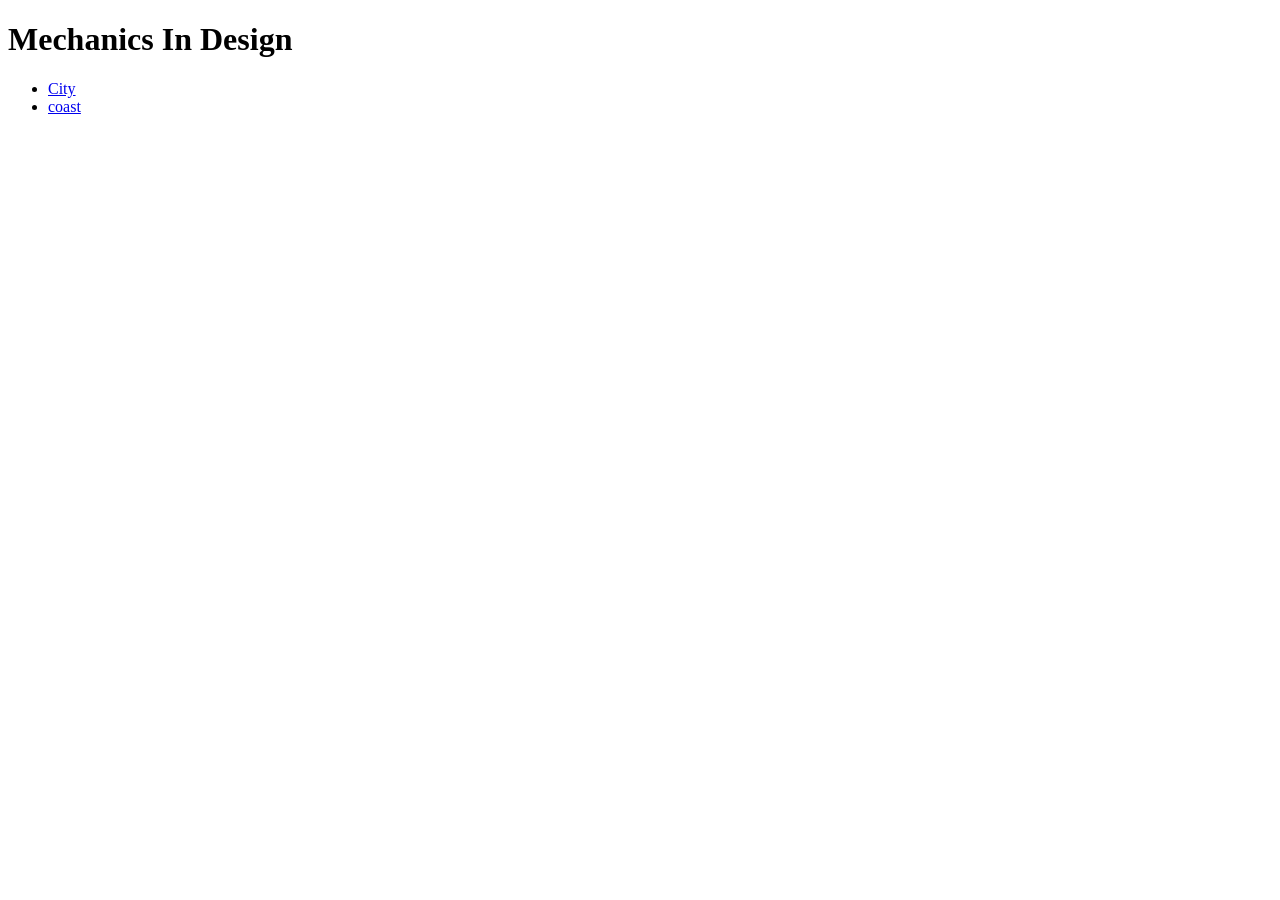
==== index.html @ 172ce4f9 "feat:added index page" ====
<!DOCTYPE html>
<html lang="en">
  <head>
    <meta charset="UTF-8" />
    <meta http-equiv="X-UA-Compatible" content="IE=edge" />
    <meta name="viewport" content="width=device-width, initial-scale=1.0" />
    <title>Mechasign</title>
  </head>
  <body>
    <h1>Mechanics In Design</h1>
    <nav>
      <ul>
        <li>
          <a href="index.html">City</a>
        </li>
        <li>
            <a href="coast.html">coast</a>
        </li>
      </ul>
    </nav>
  </body>
</html>
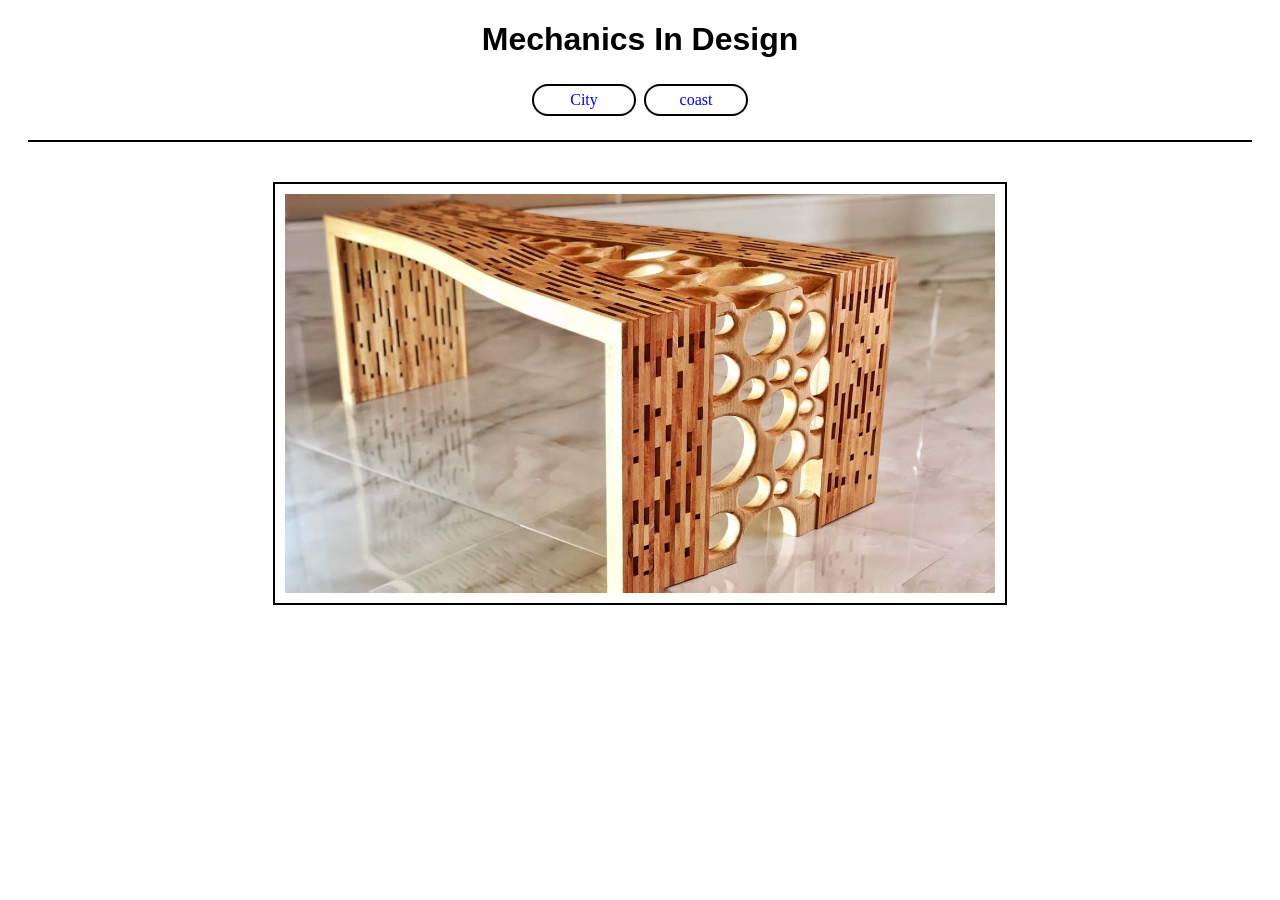
==== commit 690be2f3: "feat:add images to the webpages" ====
--- a/index.html
+++ b/index.html
@@ -4,6 +4,7 @@
     <meta charset="UTF-8" />
     <meta http-equiv="X-UA-Compatible" content="IE=edge" />
     <meta name="viewport" content="width=device-width, initial-scale=1.0" />
+    <link rel="stylesheet" href="assets/css/style.css" />
     <title>Mechasign</title>
   </head>
   <body>
@@ -14,10 +15,14 @@
           <a href="index.html">City</a>
         </li>
         <li>
-            <a href="coast.html">coast</a>
+          <a href="coast.html">coast</a>
         </li>
       </ul>
     </nav>
+    <section>
+      <figure>
+        <img src="assets/images/table.jpg" alt="an image of table" />
+      </figure>
+    </section>
   </body>
 </html>
-
--- a/assets/css/style.css
+++ b/assets/css/style.css
@@ -0,0 +1,48 @@
+ul {
+    list-style-type: none;
+    margin: 0;
+    padding: 0;
+}
+
+a {
+    border: 2px solid black;
+    border-radius: 50%;
+    width: 5rem;
+    padding: 5px 10px;
+    text-align: center;
+    text-decoration: none;
+    display: inline-block;
+    margin: 4px 2px;
+    border-radius: 16px;
+    font-family: Lato;
+}
+
+li {
+    display: inline;
+}
+
+nav {
+    text-align: center;
+    border-bottom: 2px solid black;
+    margin: 0px 20px 20px 20px;
+    padding-bottom: 20px;
+}
+
+img {
+    border: 2px solid black;
+    max-width: 60%;
+    padding: 10px;
+    display: block;
+    margin-left: auto;
+    margin-right: auto;
+
+}
+
+h1 {
+    font-family: Roboto, sans-serif;
+    text-align: center;
+}
+
+figure {
+    margin-top: 40px;
+}
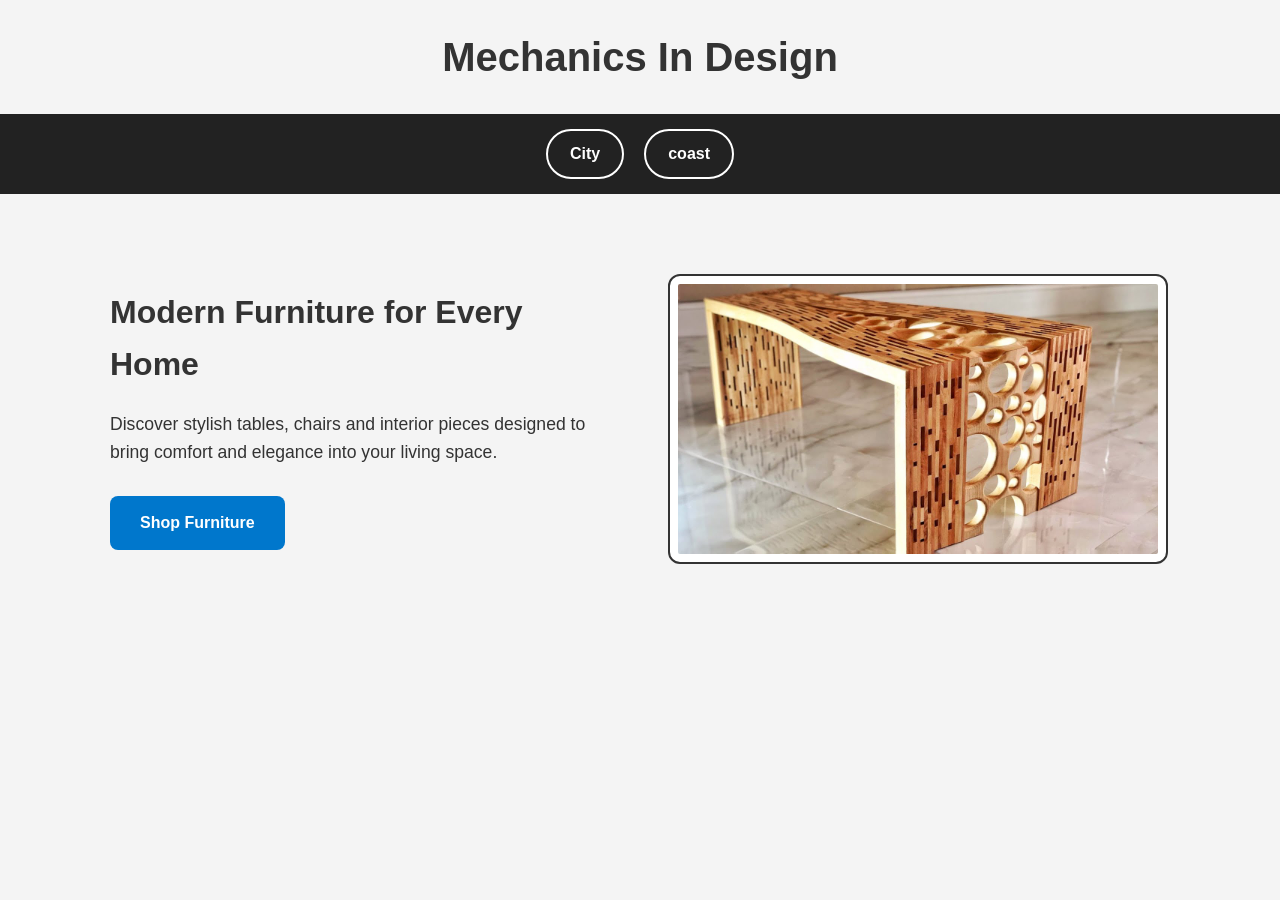
==== commit cac60da7: "Improve furniture and car diagnostics landing pages" ====
--- a/index.html
+++ b/index.html
@@ -1,4 +1,4 @@
-<!DOCTYPE html>
+<!doctype html>
 <html lang="en">
   <head>
     <meta charset="UTF-8" />
@@ -19,9 +19,17 @@
         </li>
       </ul>
     </nav>
-    <section>
+    <section class="hero">
+      <div class="hero-text">
+        <h2>Modern Furniture for Every Home</h2>
+        <p>
+          Discover stylish tables, chairs and interior pieces designed to bring
+          comfort and elegance into your living space.
+        </p>
+        <a href="#" class="button"> Shop Furniture </a>
+      </div>
       <figure>
-        <img src="assets/images/table.jpg" alt="an image of table" />
+        <img src="assets/images/table.jpg" alt="Modern wooden dining table" />
       </figure>
     </section>
   </body>
--- a/assets/css/style.css
+++ b/assets/css/style.css
@@ -1,48 +1,121 @@
-ul {
-    list-style-type: none;
-    margin: 0;
-    padding: 0;
+/* Global Reset */
+
+* {
+  margin: 0;
+  padding: 0;
+  box-sizing: border-box;
 }
-
-a {
-    border: 2px solid black;
-    border-radius: 50%;
-    width: 5rem;
-    padding: 5px 10px;
+/* Body */
+body {
+  font-family: Arial, Helvetica, sans-serif;
+  background: #f4f4f4;
+  color: #333;
+  line-height: 1.6;
+}
+/* Headings */
+h1 {
+  text-align: center;
+  font-size: 2.5rem;
+  padding: 25px;
+  font-family: Roboto, Arial, sans-serif;
+}
+h2 {
+  font-size: 2rem;
+  margin-bottom: 20px;
+}
+/* Navigation */
+nav {
+  background: #222;
+  padding: 15px 0;
+}
+nav ul {
+  display: flex;
+  justify-content: center;
+  list-style: none;
+  gap: 20px;
+}
+nav li {
+  list-style: none;
+}
+nav a {
+  display: inline-block;
+  padding: 10px 22px;
+  text-decoration: none;
+  color: white;
+  font-weight: bold;
+  border: 2px solid white;
+  border-radius: 25px;
+  transition: 0.3s ease;
+}
+nav a:hover {
+  background: #00b4d8;
+  border-color: #00b4d8;
+  color: white;
+}
+/* Hero Section */
+.hero {
+  max-width: 1100px;
+  margin: 60px auto;
+  padding: 20px;
+  display: flex;
+  align-items: center;
+  justify-content: space-between;
+  gap: 50px;
+}
+.hero-text {
+  flex: 1;
+}
+.hero-text p {
+  margin-bottom: 30px;
+  font-size: 1.1rem;
+}
+/* Button */
+.button {
+  display: inline-block;
+  background: #0077cc;
+  color: white;
+  text-decoration: none;
+  padding: 14px 30px;
+  border-radius: 8px;
+  font-weight: bold;
+  transition: 0.3s ease;
+}
+.button:hover {
+  background: #005fa3;
+}
+/* Images */
+figure {
+  flex: 1;
+}
+.hero img,
+figure img {
+  width: 100%;
+  max-width: 500px;
+  display: block;
+  margin: auto;
+  border: 2px solid #333;
+  border-radius: 12px;
+  padding: 8px;
+  background: white;
+}
+/* Responsive Design */
+@media (max-width: 768px) {
+  .hero {
+    flex-direction: column;
     text-align: center;
-    text-decoration: none;
-    display: inline-block;
-    margin: 4px 2px;
-    border-radius: 16px;
-    font-family: Lato;
+    margin: 30px auto;
+  }
+  nav ul {
+    flex-direction: column;
+    gap: 12px;
+  }
+  .hero img {
+    max-width: 100%;
+  }
+  h1 {
+    font-size: 2rem;
+  }
+  h2 {
+    font-size: 1.7rem;
+  }
 }
-
-li {
-    display: inline;
-}
-
-nav {
-    text-align: center;
-    border-bottom: 2px solid black;
-    margin: 0px 20px 20px 20px;
-    padding-bottom: 20px;
-}
-
-img {
-    border: 2px solid black;
-    max-width: 60%;
-    padding: 10px;
-    display: block;
-    margin-left: auto;
-    margin-right: auto;
-
-}
-
-h1 {
-    font-family: Roboto, sans-serif;
-    text-align: center;
-}
-
-figure {
-    margin-top: 40px;
-}
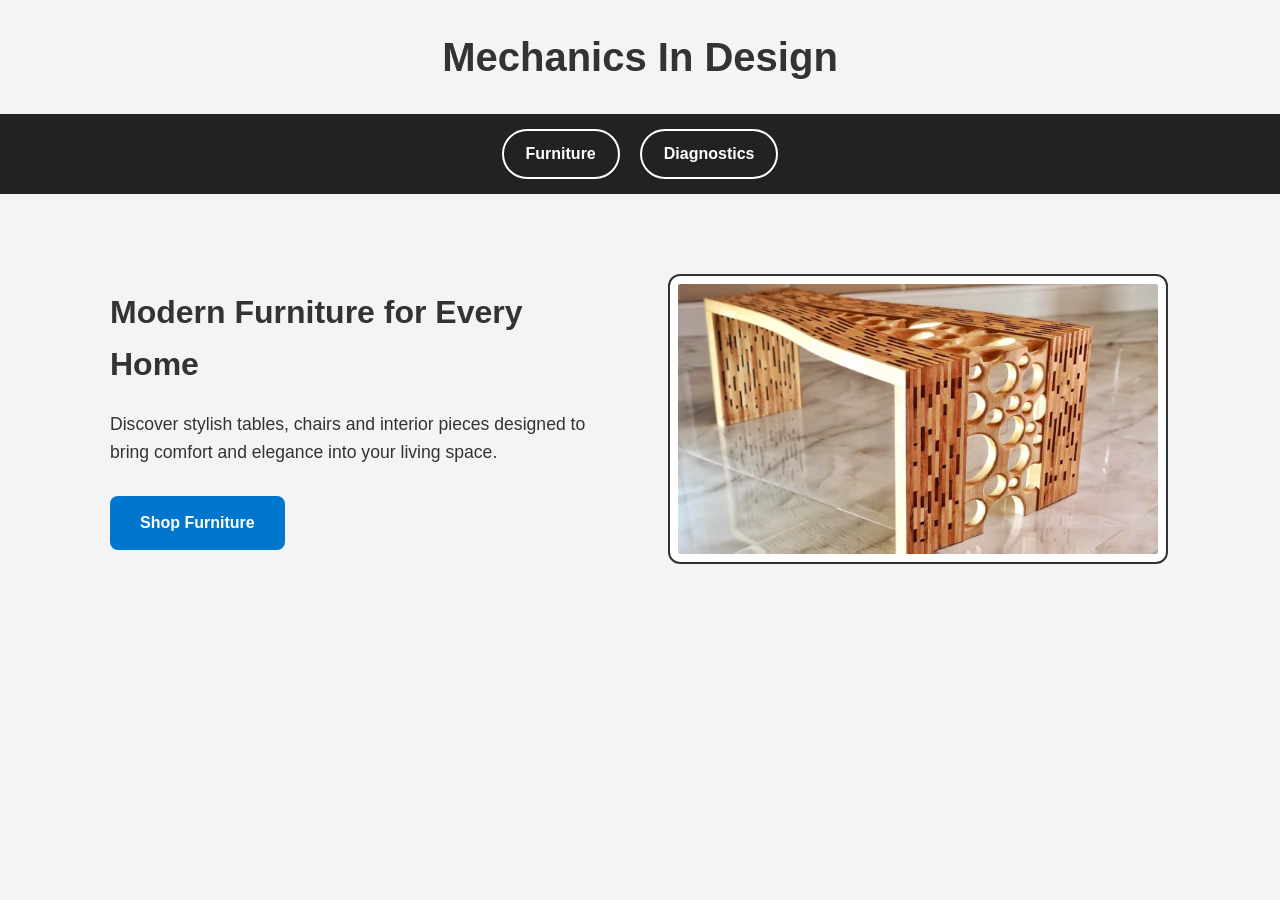
==== commit 17d4e179: "add readme.de file, rename coast.html to diagnostics.html, and update index.html to link to diagnost" ====
--- a/index.html
+++ b/index.html
@@ -12,10 +12,10 @@
     <nav>
       <ul>
         <li>
-          <a href="index.html">City</a>
+          <a href="index.html">Furniture</a>
         </li>
         <li>
-          <a href="coast.html">coast</a>
+          <a href="diagnostics.html">Diagnostics</a>
         </li>
       </ul>
     </nav>
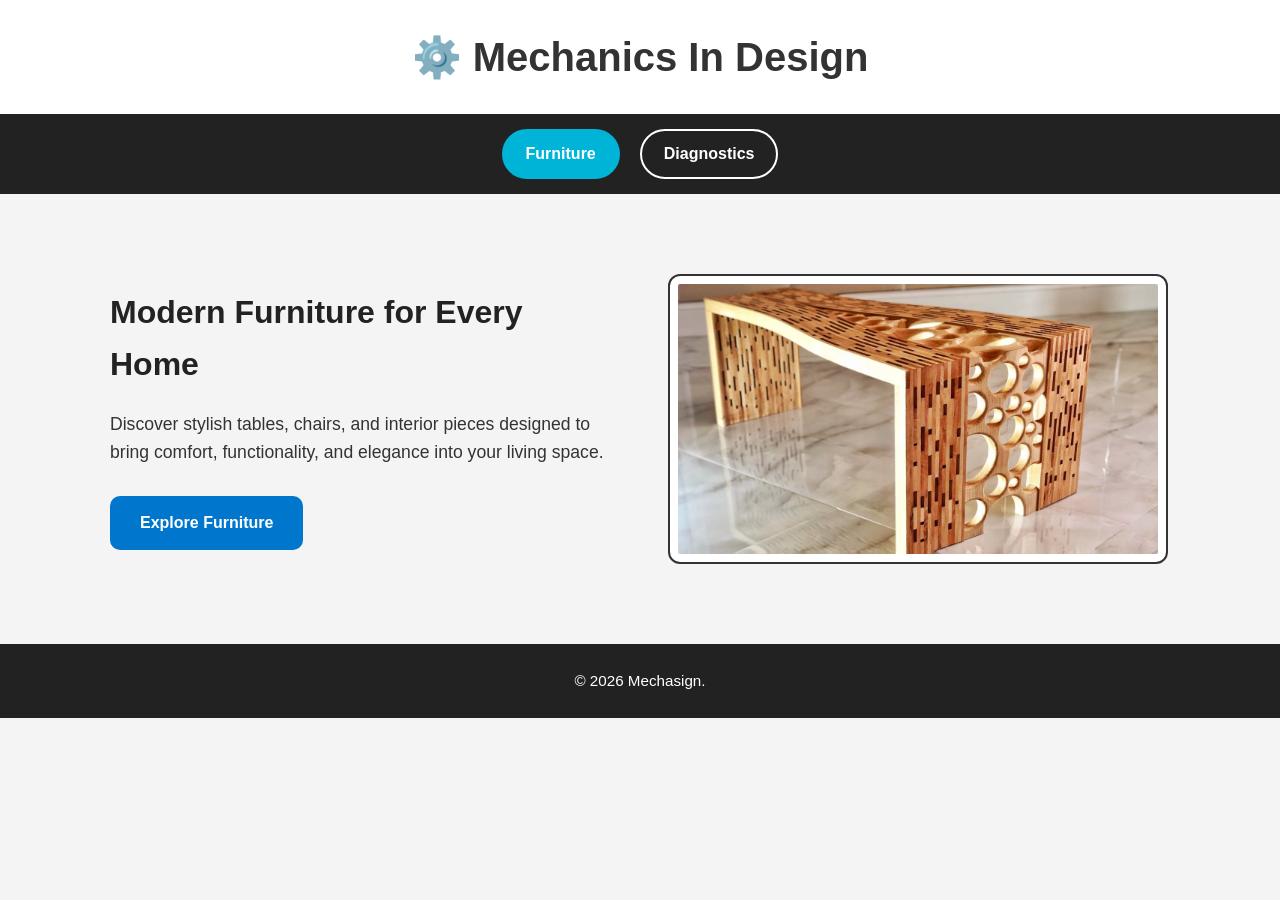
==== commit 765c5f6a: "Update landing pages and improve accessibility" ====
--- a/index.html
+++ b/index.html
@@ -4,33 +4,48 @@
     <meta charset="UTF-8" />
     <meta http-equiv="X-UA-Compatible" content="IE=edge" />
     <meta name="viewport" content="width=device-width, initial-scale=1.0" />
+    <meta
+      name="description"
+      content="Discover modern furniture designed for comfort, style, and every home."
+    />
+    <title>Mechasign | Modern Furniture</title>
     <link rel="stylesheet" href="assets/css/style.css" />
-    <title>Mechasign</title>
   </head>
   <body>
-    <h1>Mechanics In Design</h1>
-    <nav>
-      <ul>
-        <li>
-          <a href="index.html">Furniture</a>
-        </li>
-        <li>
-          <a href="diagnostics.html">Diagnostics</a>
-        </li>
-      </ul>
-    </nav>
-    <section class="hero">
-      <div class="hero-text">
-        <h2>Modern Furniture for Every Home</h2>
-        <p>
-          Discover stylish tables, chairs and interior pieces designed to bring
-          comfort and elegance into your living space.
-        </p>
-        <a href="#" class="button"> Shop Furniture </a>
-      </div>
-      <figure>
-        <img src="assets/images/table.jpg" alt="Modern wooden dining table" />
-      </figure>
-    </section>
+    <header>
+      <h1>⚙️ Mechanics In Design</h1>
+      <nav>
+        <ul>
+          <li>
+            <a href="index.html" aria-current="page">Furniture</a>
+          </li>
+          <li>
+            <a href="diagnostics.html">Diagnostics</a>
+          </li>
+        </ul>
+      </nav>
+    </header>
+    <main>
+      <section class="hero">
+        <div class="hero-text">
+          <h2>Modern Furniture for Every Home</h2>
+          <p>
+            Discover stylish tables, chairs, and interior pieces designed to
+            bring comfort, functionality, and elegance into your living space.
+          </p>
+          <a href="#" class="button">Explore Furniture</a>
+        </div>
+        <figure>
+          <img
+            src="assets/images/table.jpg"
+            alt="Modern wooden dining table"
+            loading="lazy"
+          />
+        </figure>
+      </section>
+    </main>
+    <footer>
+      <p>&copy; 2026 Mechasign.</p>
+    </footer>
   </body>
 </html>
--- a/assets/css/style.css
+++ b/assets/css/style.css
@@ -1,5 +1,17 @@
+/* CSS Variables */
+:root {
+  --primary-color: #0077cc;
+  --primary-hover: #005fa3;
+  --accent-color: #00b4d8;
+  --dark-color: #222;
+  --light-color: #ffffff;
+  --background-color: #f4f4f4;
+  --text-color: #333;
+  --border-radius: 10px;
+  --transition: 0.3s ease;
+  --max-width: 1100px;
+}
 /* Global Reset */
-
 * {
   margin: 0;
   padding: 0;
@@ -8,53 +20,59 @@
 /* Body */
 body {
   font-family: Arial, Helvetica, sans-serif;
-  background: #f4f4f4;
-  color: #333;
+  background: var(--background-color);
+  color: var(--text-color);
   line-height: 1.6;
 }
-/* Headings */
+/* Header */
+header {
+  background: var(--light-color);
+}
 h1 {
   text-align: center;
   font-size: 2.5rem;
   padding: 25px;
   font-family: Roboto, Arial, sans-serif;
 }
+/* Headings */
 h2 {
   font-size: 2rem;
   margin-bottom: 20px;
+  color: var(--dark-color);
 }
 /* Navigation */
 nav {
-  background: #222;
+  background: var(--dark-color);
   padding: 15px 0;
 }
 nav ul {
+  list-style: none;
   display: flex;
   justify-content: center;
-  list-style: none;
   gap: 20px;
-}
-nav li {
-  list-style: none;
 }
 nav a {
   display: inline-block;
   padding: 10px 22px;
   text-decoration: none;
-  color: white;
+  color: var(--light-color);
   font-weight: bold;
-  border: 2px solid white;
-  border-radius: 25px;
-  transition: 0.3s ease;
+  border: 2px solid var(--light-color);
+  border-radius: 30px;
+  transition: var(--transition);
 }
 nav a:hover {
-  background: #00b4d8;
-  border-color: #00b4d8;
-  color: white;
+  background: var(--accent-color);
+  border-color: var(--accent-color);
+}
+/* Active page */
+nav a[aria-current="page"] {
+  background: var(--accent-color);
+  border-color: var(--accent-color);
 }
 /* Hero Section */
 .hero {
-  max-width: 1100px;
+  max-width: var(--max-width);
   margin: 60px auto;
   padding: 20px;
   display: flex;
@@ -65,57 +83,83 @@
 .hero-text {
   flex: 1;
 }
+.hero-text h2 {
+  margin-bottom: 20px;
+}
 .hero-text p {
   margin-bottom: 30px;
   font-size: 1.1rem;
 }
-/* Button */
+/* Buttons */
 .button {
   display: inline-block;
-  background: #0077cc;
-  color: white;
+  padding: 14px 30px;
+  background: var(--primary-color);
+  color: var(--light-color);
   text-decoration: none;
-  padding: 14px 30px;
-  border-radius: 8px;
   font-weight: bold;
-  transition: 0.3s ease;
+  border-radius: var(--border-radius);
+  transition: var(--transition);
 }
 .button:hover {
-  background: #005fa3;
+  background: var(--primary-hover);
+  transform: translateY(-2px);
 }
 /* Images */
 figure {
   flex: 1;
 }
-.hero img,
-figure img {
+.hero img {
   width: 100%;
   max-width: 500px;
   display: block;
   margin: auto;
-  border: 2px solid #333;
+  padding: 8px;
+  background: var(--light-color);
+  border: 2px solid var(--text-color);
   border-radius: 12px;
-  padding: 8px;
-  background: white;
+  transition:
+    transform var(--transition),
+    box-shadow var(--transition);
+}
+.hero img:hover {
+  transform: scale(1.03);
+  box-shadow: 0 10px 25px rgba(0, 0, 0, 0.2);
+}
+/* Footer */
+footer {
+  margin-top: 60px;
+  padding: 25px;
+  text-align: center;
+  background: var(--dark-color);
+  color: var(--light-color);
+  font-size: 0.95rem;
 }
 /* Responsive Design */
 @media (max-width: 768px) {
-  .hero {
-    flex-direction: column;
-    text-align: center;
-    margin: 30px auto;
-  }
-  nav ul {
-    flex-direction: column;
-    gap: 12px;
-  }
-  .hero img {
-    max-width: 100%;
-  }
   h1 {
     font-size: 2rem;
   }
   h2 {
     font-size: 1.7rem;
   }
+  nav ul {
+    flex-direction: column;
+    align-items: center;
+    gap: 12px;
+  }
+  .hero {
+    flex-direction: column;
+    text-align: center;
+    margin: 40px auto;
+    gap: 30px;
+  }
+  .hero img {
+    max-width: 100%;
+  }
+  .button {
+    width: 100%;
+    max-width: 250px;
+    text-align: center;
+  }
 }
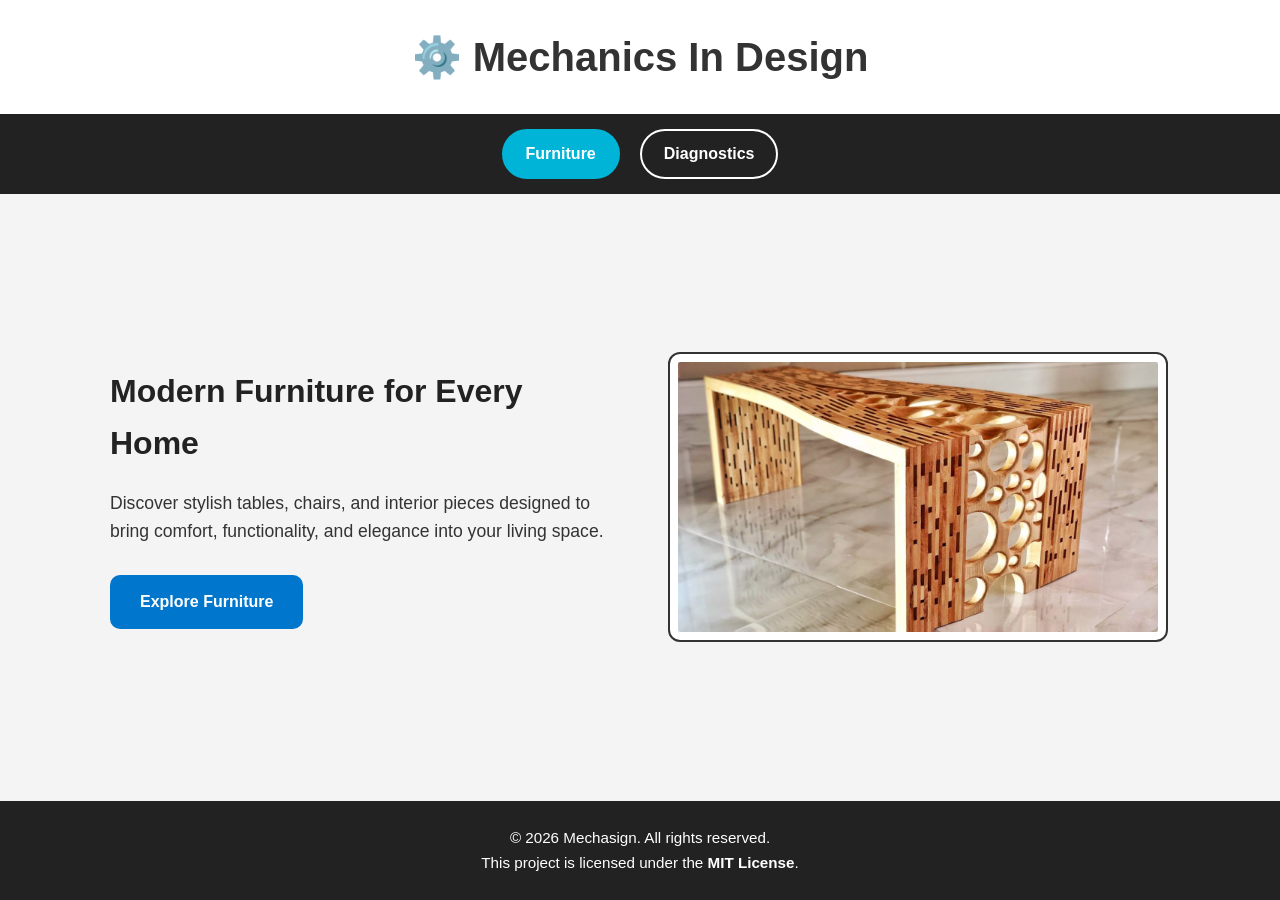
==== commit 8d972d6f: "Update README and improve landing pages" ====
--- a/index.html
+++ b/index.html
@@ -45,7 +45,8 @@
       </section>
     </main>
     <footer>
-      <p>&copy; 2026 Mechasign.</p>
+      <p>&copy; 2026 Mechasign. All rights reserved.</p>
+      <p>This project is licensed under the <strong>MIT License</strong>.</p>
     </footer>
   </body>
 </html>
--- a/assets/css/style.css
+++ b/assets/css/style.css
@@ -23,18 +23,27 @@
   background: var(--background-color);
   color: var(--text-color);
   line-height: 1.6;
+  min-height: 100vh;
+  display: flex;
+  flex-direction: column;
+}
+/* Main Content */
+main {
+  flex: 1;
+  display: flex;
 }
 /* Header */
 header {
   background: var(--light-color);
 }
+/* Main Heading */
 h1 {
   text-align: center;
   font-size: 2.5rem;
   padding: 25px;
   font-family: Roboto, Arial, sans-serif;
 }
-/* Headings */
+/* Secondary Heading */
 h2 {
   font-size: 2rem;
   margin-bottom: 20px;
@@ -51,12 +60,15 @@
   justify-content: center;
   gap: 20px;
 }
+nav li {
+  list-style: none;
+}
 nav a {
   display: inline-block;
   padding: 10px 22px;
   text-decoration: none;
+  font-weight: bold;
   color: var(--light-color);
-  font-weight: bold;
   border: 2px solid var(--light-color);
   border-radius: 30px;
   transition: var(--transition);
@@ -65,21 +77,24 @@
   background: var(--accent-color);
   border-color: var(--accent-color);
 }
-/* Active page */
+/* Active Navigation Link */
 nav a[aria-current="page"] {
   background: var(--accent-color);
   border-color: var(--accent-color);
 }
 /* Hero Section */
 .hero {
+  flex: 1;
+  width: 100%;
   max-width: var(--max-width);
-  margin: 60px auto;
-  padding: 20px;
+  margin: 0 auto;
+  padding: 60px 20px;
   display: flex;
   align-items: center;
   justify-content: space-between;
   gap: 50px;
 }
+/* Hero Text */
 .hero-text {
   flex: 1;
 }
@@ -128,35 +143,42 @@
 }
 /* Footer */
 footer {
-  margin-top: 60px;
+  margin-top: auto;
   padding: 25px;
-  text-align: center;
   background: var(--dark-color);
   color: var(--light-color);
+  text-align: center;
   font-size: 0.95rem;
 }
 /* Responsive Design */
 @media (max-width: 768px) {
+  /* Main Heading */
   h1 {
     font-size: 2rem;
   }
+  /* Secondary Heading */
   h2 {
     font-size: 1.7rem;
   }
+  /* Navigation */
   nav ul {
     flex-direction: column;
     align-items: center;
     gap: 12px;
   }
+  /* Hero Section */
   .hero {
     flex-direction: column;
+    justify-content: center;
     text-align: center;
-    margin: 40px auto;
+    padding: 40px 20px;
     gap: 30px;
   }
+  /* Hero Image */
   .hero img {
     max-width: 100%;
   }
+  /* Button */
   .button {
     width: 100%;
     max-width: 250px;
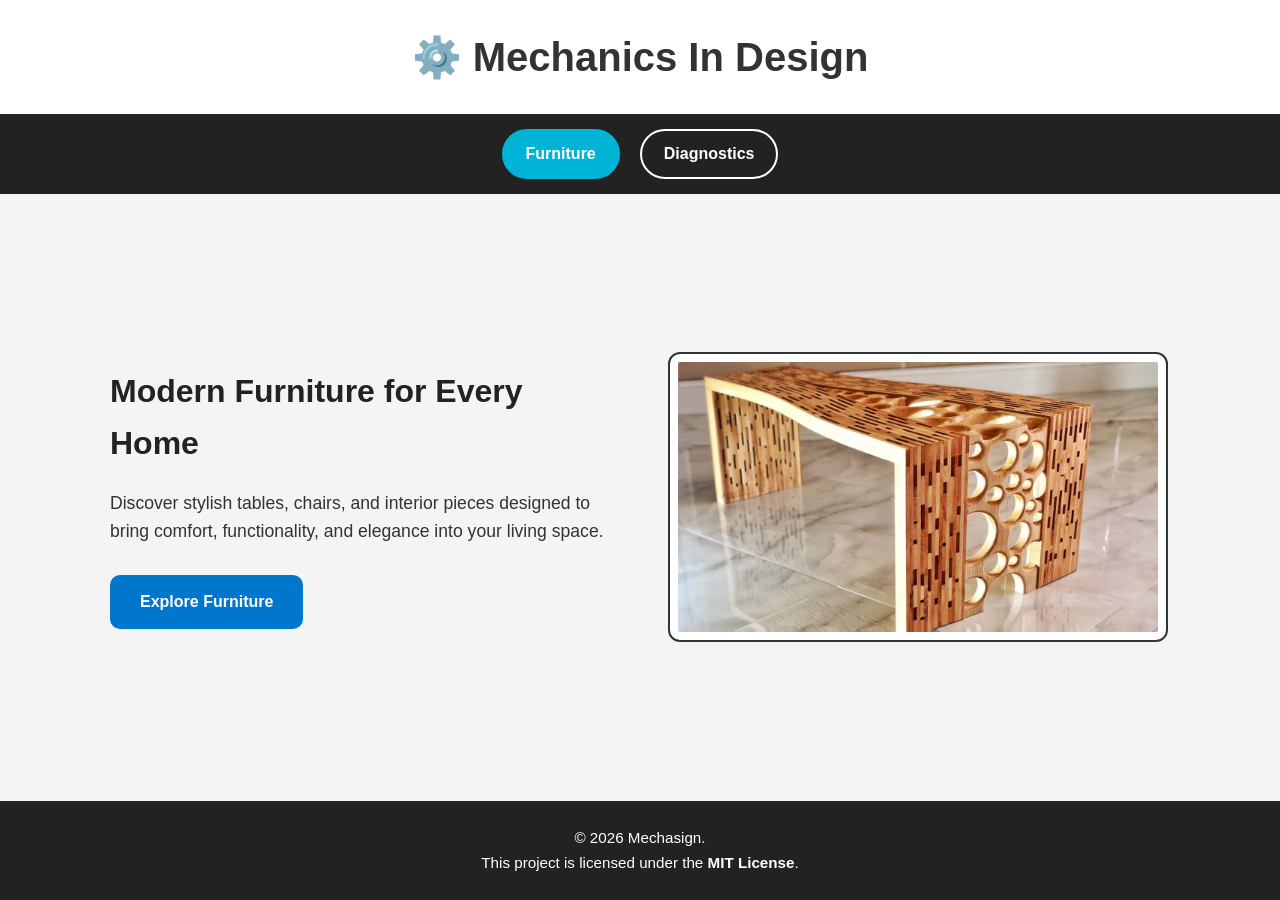
==== commit d723188c: "Fix licence right" ====
--- a/index.html
+++ b/index.html
@@ -45,7 +45,7 @@
       </section>
     </main>
     <footer>
-      <p>&copy; 2026 Mechasign. All rights reserved.</p>
+      <p>&copy; 2026 Mechasign.</p>
       <p>This project is licensed under the <strong>MIT License</strong>.</p>
     </footer>
   </body>
